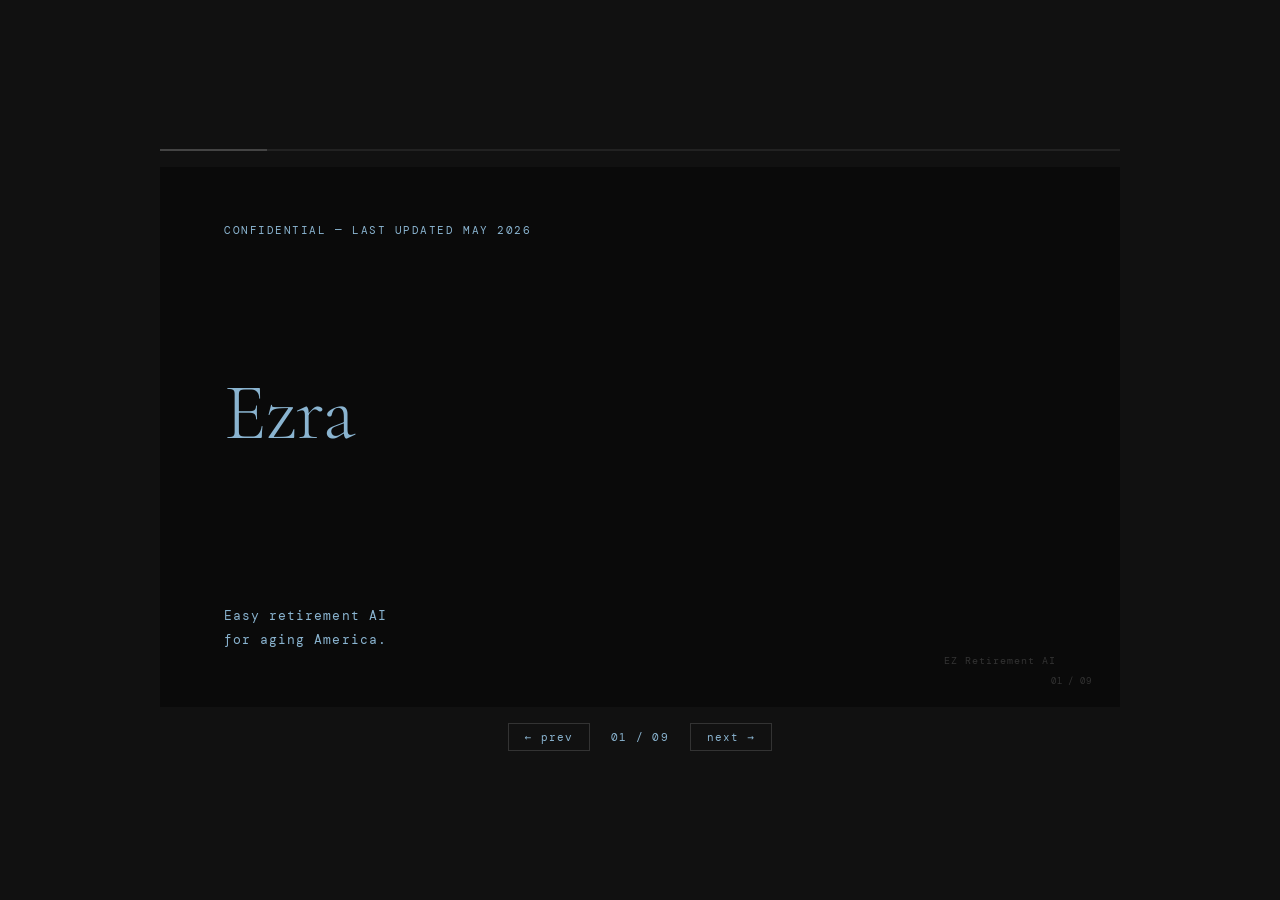
==== deck.html @ d8b6756f "initial landing page — Ezra trust-ezra site Hallmark Split Studio / Atelier-warm theme. Sections: he" ====
<!DOCTYPE html>
<html lang="en">
<head>
<meta charset="UTF-8">
<meta name="viewport" content="width=device-width, initial-scale=1.0">
<title>Ezra — Easy Retirement AI</title>
<link href="https://fonts.googleapis.com/css2?family=Cormorant+Garamond:ital,wght@0,300;0,400;0,500;1,300;1,400&family=DM+Mono:wght@300;400&display=swap" rel="stylesheet">
<style>
  :root {
    --black: #0a0a0a;
    --white: #f5f4f0;
    --grey-1: #1a1a1a;
    --grey-2: #2e2e2e;
    --grey-3: #555;
    --grey-4: #888;
    --grey-5: #bbb;
    --grey-6: #ddd;
    --grey-7: #ebebeb;
    --accent: #1a1a1a;
    --blue-dark: #1d3461;
    --blue-light: #8ab4d0;
    --slide-w: 960px;
    --slide-h: 540px;
  }

  * { margin: 0; padding: 0; box-sizing: border-box; }

  body {
    background: #111;
    display: flex;
    flex-direction: column;
    align-items: center;
    justify-content: center;
    min-height: 100vh;
    font-family: 'DM Mono', monospace;
    padding: 40px 20px;
    gap: 16px;
  }

  /* NAV */
  .nav {
    display: flex;
    align-items: center;
    gap: 20px;
    color: var(--blue-light);
    font-size: 11px;
    letter-spacing: 0.12em;
    text-transform: uppercase;
  }

  .nav button {
    background: none;
    border: 1px solid #333;
    color: var(--blue-light);
    font-family: 'DM Mono', monospace;
    font-size: 11px;
    letter-spacing: 0.1em;
    padding: 6px 16px;
    cursor: pointer;
    transition: all 0.2s;
  }
  .nav button:hover { border-color: #888; color: #ccc; }

  #slide-counter { min-width: 60px; text-align: center; }

  /* SLIDE WRAPPER */
  .deck {
    width: var(--slide-w);
    height: var(--slide-h);
    position: relative;
    overflow: hidden;
  }

  .slide {
    position: absolute;
    inset: 0;
    background: var(--white);
    display: none;
    opacity: 0;
    transition: opacity 0.4s ease;
  }
  .slide.active {
    display: flex;
    opacity: 1;
  }

  /* ─── SLIDE LAYOUTS ─── */

  /* slide inner padding */
  .s-inner {
    padding: 56px 64px;
    width: 100%;
    display: flex;
    flex-direction: column;
    justify-content: center;
  }

  .eyebrow {
    font-family: 'DM Mono', monospace;
    font-size: 10px;
    letter-spacing: 0.18em;
    text-transform: uppercase;
    color: var(--blue-dark);
    margin-bottom: 28px;
  }

  .display {
    font-family: 'Cormorant Garamond', serif;
    font-weight: 300;
    font-size: 72px;
    line-height: 1.0;
    color: var(--black);
    letter-spacing: -0.02em;
  }

  .display em {
    font-style: normal;
    color: var(--blue-dark);
  }

  .headline {
    font-family: 'Cormorant Garamond', serif;
    font-weight: 400;
    font-size: 42px;
    line-height: 1.15;
    color: var(--black);
    letter-spacing: -0.01em;
  }

  .headline em { font-style: normal; color: var(--blue-dark); }

  .subhead {
    font-family: 'DM Mono', monospace;
    font-size: 12px;
    line-height: 1.8;
    color: var(--blue-dark);
    letter-spacing: 0.02em;
    margin-top: 24px;
    max-width: 540px;
  }

  .rule {
    width: 40px;
    height: 1px;
    background: var(--grey-5);
    margin: 32px 0;
  }

  /* SLIDE 1 — COVER */
  #s1 {
    background: var(--black);
  }
  #s1 .s-inner {
    justify-content: space-between;
  }
  #s1 .display {
    color: var(--white);
    font-size: 80px;
  }
  #s1 .display em { color: var(--blue-light); }
  #s1 .tagline {
    font-family: 'DM Mono', monospace;
    font-size: 11px;
    color: var(--blue-light);
    letter-spacing: 0.14em;
    text-transform: uppercase;
  }
  #s1 .corner {
    font-family: 'DM Mono', monospace;
    font-size: 10px;
    color: #333;
    letter-spacing: 0.1em;
    position: absolute;
    bottom: 40px;
    right: 64px;
  }

  /* TWO-COL layout */
  .two-col {
    display: grid;
    grid-template-columns: 1fr 1fr;
    height: 100%;
  }
  .two-col .left {
    padding: 56px 48px 56px 64px;
    display: flex;
    flex-direction: column;
    justify-content: center;
    border-right: 1px solid var(--grey-6);
  }
  .two-col .right {
    padding: 56px 64px 56px 48px;
    display: flex;
    flex-direction: column;
    justify-content: center;
  }

  /* STAT BLOCKS */
  .stat-block {
    margin-top: 32px;
    display: flex;
    flex-direction: column;
    gap: 20px;
  }
  .stat {
    display: flex;
    align-items: baseline;
    gap: 12px;
  }
  .stat-num {
    font-family: 'Cormorant Garamond', serif;
    font-size: 36px;
    font-weight: 300;
    color: var(--black);
    line-height: 1;
  }
  .stat-label {
    font-family: 'DM Mono', monospace;
    font-size: 10px;
    color: var(--blue-dark);
    letter-spacing: 0.1em;
    text-transform: uppercase;
    line-height: 1.5;
    max-width: 200px;
  }

  /* BULLET LIST */
  .mono-list {
    list-style: none;
    margin-top: 24px;
    display: flex;
    flex-direction: column;
    gap: 14px;
  }
  .mono-list li {
    font-family: 'DM Mono', monospace;
    font-size: 11px;
    color: var(--blue-dark);
    letter-spacing: 0.02em;
    line-height: 1.6;
    padding-left: 16px;
    position: relative;
  }
  .mono-list li::before {
    content: '—';
    position: absolute;
    left: 0;
    color: var(--blue-dark);
  }

  /* CALLOUT BOX */
  .callout {
    border: 1px solid var(--grey-6);
    padding: 20px 24px;
    margin-top: 28px;
  }
  .callout-label {
    font-family: 'DM Mono', monospace;
    font-size: 9px;
    letter-spacing: 0.16em;
    text-transform: uppercase;
    color: var(--blue-dark);
    margin-bottom: 8px;
  }
  .callout-body {
    font-family: 'Cormorant Garamond', serif;
    font-size: 18px;
    font-weight: 400;
    color: var(--black);
    line-height: 1.4;
  }

  /* DARK PANEL */
  .dark-panel {
    background: var(--black);
  }
  .dark-panel .headline,
  .dark-panel .display { color: var(--white); }
  .dark-panel .headline em,
  .dark-panel .display em { color: var(--blue-light); }
  .dark-panel .subhead { color: var(--blue-light); }
  .dark-panel .eyebrow { color: var(--blue-light); }
  .dark-panel .mono-list li { color: var(--blue-light); }
  .dark-panel .mono-list li::before { color: var(--blue-light); }
  .dark-panel .stat-num { color: var(--white); }
  .dark-panel .stat-label { color: var(--blue-light); }
  .dark-panel .rule { background: #333; }

  /* SLIDE 9 — ECONOMICS INTERACTIVE */
  #s9 { background: var(--white); }
  #s9 .s-inner { padding: 40px 64px; justify-content: flex-start; }

  .econ-grid {
    display: grid;
    grid-template-columns: 1fr 1fr;
    gap: 32px;
    margin-top: 28px;
  }

  .econ-controls {
    display: flex;
    flex-direction: column;
    gap: 24px;
  }

  .slider-block { display: flex; flex-direction: column; gap: 8px; }

  .slider-label {
    display: flex;
    justify-content: space-between;
    align-items: baseline;
  }
  .slider-name {
    font-family: 'DM Mono', monospace;
    font-size: 10px;
    letter-spacing: 0.12em;
    text-transform: uppercase;
    color: var(--blue-dark);
  }
  .slider-val {
    font-family: 'Cormorant Garamond', serif;
    font-size: 20px;
    color: var(--black);
  }

  input[type=range] {
    -webkit-appearance: none;
    width: 100%;
    height: 1px;
    background: var(--grey-5);
    outline: none;
  }
  input[type=range]::-webkit-slider-thumb {
    -webkit-appearance: none;
    width: 12px;
    height: 12px;
    background: var(--black);
    cursor: pointer;
    border-radius: 0;
  }

  .econ-output {
    display: flex;
    flex-direction: column;
    justify-content: center;
    border-left: 1px solid var(--grey-6);
    padding-left: 32px;
    gap: 20px;
  }

  .arr-row {
    display: flex;
    flex-direction: column;
    gap: 4px;
  }
  .arr-label {
    font-family: 'DM Mono', monospace;
    font-size: 9px;
    letter-spacing: 0.16em;
    text-transform: uppercase;
    color: var(--blue-dark);
  }
  .arr-value {
    font-family: 'Cormorant Garamond', serif;
    font-size: 36px;
    font-weight: 300;
    color: var(--black);
    line-height: 1;
    transition: all 0.3s;
  }
  .arr-families {
    font-family: 'DM Mono', monospace;
    font-size: 10px;
    color: var(--blue-dark);
    margin-top: 2px;
  }

  .arr-bar {
    height: 2px;
    background: var(--grey-6);
    margin-top: 2px;
    position: relative;
    overflow: hidden;
  }
  .arr-bar-fill {
    position: absolute;
    left: 0; top: 0; bottom: 0;
    background: var(--black);
    transition: width 0.4s ease;
  }

  /* SLIDE NUMBER */
  .slide-num {
    position: absolute;
    bottom: 20px;
    right: 28px;
    font-family: 'DM Mono', monospace;
    font-size: 9px;
    color: var(--grey-5);
    letter-spacing: 0.1em;
  }
  #s1 .slide-num { color: #333; }

  /* PROGRESS BAR */
  .progress-bar {
    width: var(--slide-w);
    height: 2px;
    background: #222;
    position: relative;
  }
  .progress-fill {
    height: 100%;
    background: #444;
    transition: width 0.4s ease;
  }

  /* SMS MOCKUP */
  .sms-thread {
    display: flex;
    flex-direction: column;
    gap: 10px;
    margin-top: 16px;
  }
  .sms-msg {
    font-family: 'DM Mono', monospace;
    font-size: 10px;
    line-height: 1.6;
    padding: 10px 14px;
    max-width: 85%;
    letter-spacing: 0.01em;
  }
  .sms-msg.ezra {
    background: var(--grey-7);
    color: var(--blue-dark);
    align-self: flex-start;
  }
  .sms-msg.user {
    background: var(--black);
    color: #ccc;
    align-self: flex-end;
  }
  .sms-sender {
    font-size: 8px;
    letter-spacing: 0.12em;
    text-transform: uppercase;
    color: var(--blue-dark);
    margin-bottom: 2px;
  }
  .sms-wrapper { display: flex; flex-direction: column; }
  .sms-wrapper.right { align-items: flex-end; }

</style>
</head>
<body>

<!-- PROGRESS -->
<div class="progress-bar" style="width:var(--slide-w)">
  <div class="progress-fill" id="progress" style="width:11.1%"></div>
</div>

<!-- DECK -->
<div class="deck">

  <!-- S1: COVER -->
  <div class="slide active" id="s1">
    <div class="s-inner">
      <div class="tagline">Confidential — Last updated May 2026</div>
      <div class="display"><em>Ezra</em></div>
      <div style="margin-top:16px">
        <div style="font-family:'DM Mono',monospace;font-size:13px;color:var(--blue-light);letter-spacing:0.08em;line-height:1.8">
          Easy retirement AI<br>for aging America.
        </div>
      </div>
    </div>
    <div class="corner">EZ Retirement AI</div>
    <div class="slide-num">01 / 09</div>
  </div>

  <!-- S2: THE MOMENT -->
  <div class="slide" id="s2">
    <div class="two-col">
      <div class="left">
        <div class="eyebrow">The Moment</div>
        <div class="headline">The largest wealth<br>transfer in history<br><em>is happening now.</em></div>
      </div>
      <div class="right">
        <div class="stat-block">
          <div class="stat">
            <div class="stat-num">10,000</div>
            <div class="stat-label">Americans turning 65 every day for the next decade</div>
          </div>
          <div class="rule"></div>
          <div class="stat">
            <div class="stat-num">$80T</div>
            <div class="stat-label">in boomer wealth — the largest intergenerational concentration in history</div>
          </div>
          <div class="rule"></div>
          <div class="stat">
            <div class="stat-num">$180K</div>
            <div class="stat-label">average family loss from preventable tax and planning errors over retirement years</div>
          </div>
        </div>
      </div>
    </div>
    <div class="slide-num">02 / 09</div>
  </div>

  <!-- S3: WHY NOW -->
  <div class="slide dark-panel" id="s3">
    <div class="s-inner">
      <div class="eyebrow">Why Now</div>
      <div class="headline">These were always<br>high-value services.<br><em>They were never profitable at scale.</em></div>
      <div class="subhead">
        Medicare optimization, estate document drafting, withdrawal sequencing — the human labor cost always exceeded what most families would pay. LLMs flip the unit economics entirely. Services that required a $400/hr attorney or a $2,000/yr advisor now cost cents to deliver. The unlock isn't AI hype. It's a structural shift in cost structure.
      </div>
    </div>
    <div class="slide-num">03 / 09</div>
  </div>

  <!-- S4: ESTATE / TRUST — THE HOOK -->
  <div class="slide" id="s4">
    <div class="two-col">
      <div class="left">
        <div class="eyebrow">Revenue Layer 01 — The Hook</div>
        <div class="headline">Wealth transfer.<br><em>Optimizing what<br>$80T passes on.</em></div>
        <div class="callout">
          <div class="callout-label">The gap</div>
          <div class="callout-body">60–70% of homeowning boomer households benefit from a trust over a will. Only 30% have one. A revocable trust costs $3,000–7,000 from an attorney. Upload a tax return. Get a draft trust in minutes.</div>
        </div>
      </div>
      <div class="right">
        <ul class="mono-list">
          <li><strong>Trust structuring</strong> — upload a 1040-SR and Ezra extracts the family's financial picture, identifies probate exposure, and generates a draft trust. Attorney reviews and closes. ~$300 direct fee vs. $3K–7K from an attorney.</li>
          <li><strong>Account setup</strong> — 529s, UTMAs, DAFs, QCDs. Ezra identifies the gap, opens the account, earns the custodian referral. RIA registration converts this to a full advisory relationship at Series A.</li>
          <li><strong>Beneficiary gaps &amp; document staleness</strong> — designations override the will entirely. Ezra cross-references family structure and flags mismatches. Pure subscription value.</li>
          <li><strong>Later stage</strong> — Medicaid asset protection planning, irrevocable trust structures, special needs trusts routed to specialist counsel.</li>
        </ul>
      </div>
    </div>
    <div class="slide-num">04 / 09</div>
  </div>

  <!-- S5: MEDICARE -->
  <div class="slide" id="s5">
    <div class="two-col">
      <div class="left">
        <div class="eyebrow">Revenue Layer 02</div>
        <div class="headline">Medicare.<br><em>Pure savings.<br>No cost. No conflict.</em></div>
        <div class="callout">
          <div class="callout-label">The alignment</div>
          <div class="callout-body">Ezra earns a broker commission paid by the carrier at open enrollment — with full incentive to optimize. The family saves. The carrier pays. Ezra earns.</div>
        </div>
      </div>
      <div class="right">
        <ul class="mono-list">
          <li><strong>Open enrollment execution</strong> — Oct 15–Dec 7, annual plan comparison, switch executed in one reply. $100–200 broker commission, carrier-paid, recurring every year.</li>
          <li><strong>Medicaid &amp; LIS enrollment</strong> — many beneficiaries qualify for Low Income Subsidy ("Extra Help") reducing Part D premiums and copays significantly. No commission — pure mission alignment.</li>
          <li><strong>IRMAA monitoring</strong> — income proximity tracking year-round. One dollar over threshold = $2,000+ annual surcharge. Ezra watches so the family doesn't have to.</li>
          <li><strong>Later stage</strong> — Part D formulary optimization as prescriptions evolve; Advantage vs. supplement reassessment when health status shifts.</li>
        </ul>
      </div>
    </div>
    <div class="slide-num">05 / 09</div>
  </div>

  <!-- S6: SUBSCRIPTION -->
  <div class="slide" id="s6">
    <div class="s-inner" style="max-width:800px">
      <div class="eyebrow">The Retention Anchor</div>
      <div class="headline">Always-on monitoring.<br><em>Value is ambient — not episodic.</em></div>
      <div class="rule"></div>
      <div style="display:grid;grid-template-columns:1fr 1fr;gap:32px">
        <ul class="mono-list">
          <li>Subscription and bill drift detection</li>
          <li>Fraud and scam monitoring — highest-risk demographic for account takeover</li>
          <li>IRMAA income proximity tracking</li>
          <li>RMD deadline management</li>
        </ul>
        <ul class="mono-list">
          <li>Beneficiary and document staleness alerts</li>
          <li>Cash flow anomaly detection</li>
          <li>Savings rate optimization — HYSA, T-bill alternatives</li>
          <li>Social Security annual reassessment</li>
        </ul>
      </div>
      <div class="callout" style="margin-top:32px">
        <div class="callout-label">The logic</div>
        <div class="callout-body">Families keep paying even in months with no urgent action. The subscription is the floor — not the ceiling. $29/month.</div>
      </div>
    </div>
    <div class="slide-num">06 / 09</div>
  </div>

  <!-- S7: INTERFACE -->
  <div class="slide" id="s7">
    <div class="two-col">
      <div class="left">
        <div class="eyebrow">The Interface Advantage</div>
        <div class="headline">SMS for parents.<br>Dashboard for<br><em>the beneficiaries.</em></div>
        <div class="subhead" style="margin-top:20px;font-size:11px">
          The adult child (45–55, digitally native) is the entry point — they upload the tax return, review the trust draft, and decide when to bring the parent in. The SMS layer deepens the relationship once trust is established, not before. The millennial who saves their parents $8,400 in year one tells everyone they know. That's the viral loop.
        </div>
      </div>
      <div class="right" style="padding-top:40px">
        <div class="eyebrow" style="margin-bottom:16px">A real interaction</div>
        <div class="sms-thread">
          <div class="sms-wrapper">
            <div class="sms-sender">Ezra</div>
            <div class="sms-msg ezra">Hi Margaret — your Medicare Part D plan renews Dec 1st. I found a plan with identical coverage saving $340/year. Your daughter Linda can see this message too. Reply YES to switch, NO to keep your current plan.</div>
          </div>
          <div class="sms-wrapper right">
            <div class="sms-sender" style="text-align:right">Margaret</div>
            <div class="sms-msg user">YES</div>
          </div>
          <div class="sms-wrapper">
            <div class="sms-sender">Ezra</div>
            <div class="sms-msg ezra">Done. New plan starts Jan 1st. Confirmation sent to your email. Linda has been notified.</div>
          </div>
        </div>
      </div>
    </div>
    <div class="slide-num">07 / 09</div>
  </div>

  <!-- S8: MOAT -->
  <div class="slide dark-panel" id="s8">
    <div class="two-col">
      <div class="left dark-panel" style="border-right-color:#222">
        <div class="eyebrow">The Moat</div>
        <div class="headline" style="font-size:34px">Licensed infrastructure<br>compounds in ways<br><em>software cannot.</em></div>
        <div class="subhead" style="margin-top:24px">
          Pure software competitors can copy a dashboard. Nobody can quickly replicate years of carrier relationships, brokerage arrangements, and licensed infrastructure.
        </div>
      </div>
      <div class="right dark-panel">
        <ul class="mono-list" style="gap:18px">
          <li><strong style="color:#aaa">Medicare broker licensing</strong> — top 10 states cover ~60% of Medicare Advantage enrollment. Proprietary carrier data yields better recommendations.</li>
          <li><strong style="color:#aaa">RIA registration</strong> — makes withdrawal sequencing and Roth conversion recommendations legally clean.</li>
          <li><strong style="color:#aaa">Custodial relationships</strong> — unlocks float revenue on balance transfers. HYSA optimization becomes a revenue line.</li>
          <li><strong style="color:#aaa">The compounding logic</strong> — more enrollments → better carrier terms → better plan data → better recommendations → more enrollments.</li>
          <li><strong style="color:#aaa">Shortcut</strong> — acquire a small licensed Medicare brokerage or independent RIA rather than build from scratch. Licensed book + AI transformation of legacy pipeline.</li>
        </ul>
      </div>
    </div>
    <div class="slide-num">08 / 09</div>
  </div>

  <!-- S9: ECONOMICS -->
  <div class="slide" id="s9">
    <div class="s-inner">
      <div class="eyebrow">The Economics</div>
      <div class="headline" style="font-size:32px">Three revenue lines.<br><em>Tune the mix.</em></div>
      <div class="econ-grid">
        <div class="econ-controls">
          <div class="slider-block">
            <div class="slider-label">
              <span class="slider-name">Families</span>
              <span class="slider-val" id="fam-val">10,000</span>
            </div>
            <input type="range" id="fam" min="1000" max="100000" step="1000" value="10000">
          </div>
          <div class="slider-block">
            <div class="slider-label">
              <span class="slider-name">Subscription ($29/mo)</span>
              <span class="slider-val" id="sub-pct-val">70%</span>
            </div>
            <input type="range" id="sub-pct" min="0" max="100" step="5" value="70">
            <div style="font-family:'DM Mono',monospace;font-size:9px;color:var(--blue-dark);margin-top:4px">% of families paying</div>
          </div>
          <div class="slider-block">
            <div class="slider-label">
              <span class="slider-name">Medicare enrolled</span>
              <span class="slider-val" id="med-pct-val">40%</span>
            </div>
            <input type="range" id="med-pct" min="0" max="100" step="5" value="40">
            <div style="font-family:'DM Mono',monospace;font-size:9px;color:var(--blue-dark);margin-top:4px">$150 avg broker fee/yr</div>
          </div>
          <div class="slider-block">
            <div class="slider-label">
              <span class="slider-name">One-off services</span>
              <span class="slider-val" id="one-pct-val">15%</span>
            </div>
            <input type="range" id="one-pct" min="0" max="50" step="5" value="15">
            <div style="font-family:'DM Mono',monospace;font-size:9px;color:var(--blue-dark);margin-top:4px">$300 avg (trusts, referrals)</div>
          </div>
        </div>

        <div class="econ-output">
          <div class="arr-row">
            <div class="arr-label">Subscription ARR</div>
            <div class="arr-value" id="sub-arr">$2.4M</div>
            <div class="arr-bar"><div class="arr-bar-fill" id="sub-bar" style="width:0%"></div></div>
          </div>
          <div class="arr-row">
            <div class="arr-label">Medicare broker ARR</div>
            <div class="arr-value" id="med-arr">$600K</div>
            <div class="arr-bar"><div class="arr-bar-fill" id="med-bar" style="width:0%"></div></div>
          </div>
          <div class="arr-row">
            <div class="arr-label">One-off services</div>
            <div class="arr-value" id="one-arr">$450K</div>
            <div class="arr-bar"><div class="arr-bar-fill" id="one-bar" style="width:0%"></div></div>
          </div>
          <div style="border-top:1px solid var(--grey-6);padding-top:16px;margin-top:4px">
            <div class="arr-label">Total ARR</div>
            <div class="arr-value" id="total-arr" style="font-size:48px">$3.45M</div>
            <div class="arr-families" id="total-note">~10,000 families</div>
          </div>
        </div>
      </div>
    </div>
    <div class="slide-num">09 / 09</div>
  </div>

</div><!-- /deck -->

<!-- NAV -->
<div class="nav">
  <button onclick="go(-1)">← prev</button>
  <span id="slide-counter">01 / 09</span>
  <button onclick="go(1)">next →</button>
</div>

<script>
  let current = 0;
  const slides = document.querySelectorAll('.slide');
  const total = slides.length;

  function go(dir) {
    slides[current].classList.remove('active');
    current = Math.max(0, Math.min(total - 1, current + dir));
    slides[current].classList.add('active');
    document.getElementById('slide-counter').textContent =
      String(current + 1).padStart(2, '0') + ' / ' + String(total).padStart(2, '0');
    document.getElementById('progress').style.width = ((current + 1) / total * 100) + '%';
  }

  document.addEventListener('keydown', e => {
    if (e.key === 'ArrowRight' || e.key === 'ArrowDown') go(1);
    if (e.key === 'ArrowLeft' || e.key === 'ArrowUp') go(-1);
  });

  // ECONOMICS CALCULATOR
  function fmt(n) {
    if (n >= 1000000) return '$' + (n / 1000000).toFixed(2).replace(/\.?0+$/, '') + 'M';
    if (n >= 1000) return '$' + Math.round(n / 1000) + 'K';
    return '$' + n;
  }

  function calcEcon() {
    const fam = parseInt(document.getElementById('fam').value);
    const subPct = parseInt(document.getElementById('sub-pct').value) / 100;
    const medPct = parseInt(document.getElementById('med-pct').value) / 100;
    const onePct = parseInt(document.getElementById('one-pct').value) / 100;

    document.getElementById('fam-val').textContent = fam.toLocaleString();
    document.getElementById('sub-pct-val').textContent = Math.round(subPct * 100) + '%';
    document.getElementById('med-pct-val').textContent = Math.round(medPct * 100) + '%';
    document.getElementById('one-pct-val').textContent = Math.round(onePct * 100) + '%';

    const subArr = fam * subPct * 29 * 12;
    const medArr = fam * medPct * 150;
    const oneArr = fam * onePct * 300;
    const totalArr = subArr + medArr + oneArr;
    const maxArr = totalArr || 1;

    document.getElementById('sub-arr').textContent = fmt(subArr);
    document.getElementById('med-arr').textContent = fmt(medArr);
    document.getElementById('one-arr').textContent = fmt(oneArr);
    document.getElementById('total-arr').textContent = fmt(totalArr);
    document.getElementById('total-note').textContent = '~' + fam.toLocaleString() + ' families';

    document.getElementById('sub-bar').style.width = (subArr / maxArr * 100) + '%';
    document.getElementById('med-bar').style.width = (medArr / maxArr * 100) + '%';
    document.getElementById('one-bar').style.width = (oneArr / maxArr * 100) + '%';
  }

  ['fam', 'sub-pct', 'med-pct', 'one-pct'].forEach(id => {
    document.getElementById(id).addEventListener('input', calcEcon);
  });

  calcEcon();
</script>
</body>
</html>
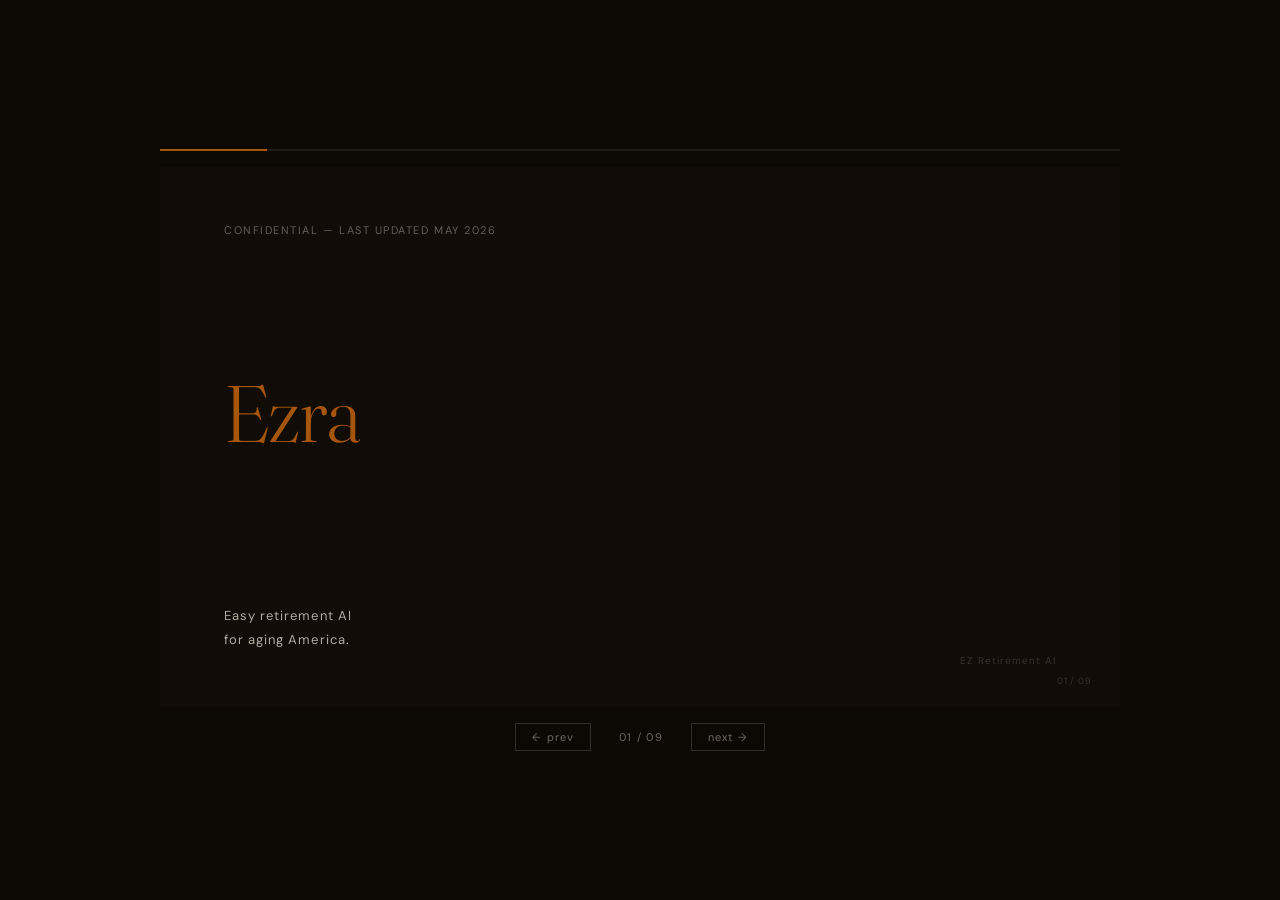
==== commit 759414c2: "restyle discovery + deck to Atelier-warm design system Fraunces + DM Sans replacing Cormorant + DM M" ====
--- a/deck.html
+++ b/deck.html
@@ -4,35 +4,45 @@
 <meta charset="UTF-8">
 <meta name="viewport" content="width=device-width, initial-scale=1.0">
 <title>Ezra — Easy Retirement AI</title>
-<link href="https://fonts.googleapis.com/css2?family=Cormorant+Garamond:ital,wght@0,300;0,400;0,500;1,300;1,400&family=DM+Mono:wght@300;400&display=swap" rel="stylesheet">
+<link rel="preconnect" href="https://fonts.googleapis.com">
+<link rel="preconnect" href="https://fonts.gstatic.com" crossorigin>
+<link href="https://fonts.googleapis.com/css2?family=Fraunces:opsz,wght@9..144,300;9..144,400;9..144,500&family=DM+Sans:wght@300;400;500&display=swap" rel="stylesheet">
+<link rel="stylesheet" href="tokens.css">
 <style>
+/* Hallmark redesign · deck.html · Atelier-warm · soft-luxury editorial */
+
   :root {
-    --black: #0a0a0a;
-    --white: #f5f4f0;
-    --grey-1: #1a1a1a;
-    --grey-2: #2e2e2e;
-    --grey-3: #555;
-    --grey-4: #888;
-    --grey-5: #bbb;
-    --grey-6: #ddd;
-    --grey-7: #ebebeb;
-    --accent: #1a1a1a;
-    --blue-dark: #1d3461;
-    --blue-light: #8ab4d0;
+    /* Map old names → new token system so HTML inline styles keep working */
+    --black:      var(--color-ink);
+    --white:      var(--color-paper);
+    --grey-1:     oklch(22% 0.012 78);
+    --grey-2:     oklch(26% 0.012 78);
+    --grey-3:     var(--color-ink-muted);
+    --grey-4:     var(--color-ink-faint);
+    --grey-5:     oklch(76% 0.018 80);
+    --grey-6:     var(--color-border);
+    --grey-7:     var(--color-surface);
+    --accent:     var(--color-ink);
+    --blue-dark:  var(--color-ink-muted);
+    --blue-light: oklch(74% 0.015 82);
     --slide-w: 960px;
     --slide-h: 540px;
   }
 
+  /* Override any remaining inline font-family references */
+  [style*="DM Mono"]   { font-family: var(--font-body) !important; }
+  [style*="Cormorant"] { font-family: var(--font-display) !important; }
+
   * { margin: 0; padding: 0; box-sizing: border-box; }
 
   body {
-    background: #111;
+    background: oklch(14% 0.012 78);
     display: flex;
     flex-direction: column;
     align-items: center;
     justify-content: center;
     min-height: 100vh;
-    font-family: 'DM Mono', monospace;
+    font-family: var(--font-body);
     padding: 40px 20px;
     gap: 16px;
   }
@@ -42,7 +52,7 @@
     display: flex;
     align-items: center;
     gap: 20px;
-    color: var(--blue-light);
+    color: oklch(52% 0.015 82);
     font-size: 11px;
     letter-spacing: 0.12em;
     text-transform: uppercase;
@@ -50,16 +60,16 @@
 
   .nav button {
     background: none;
-    border: 1px solid #333;
-    color: var(--blue-light);
-    font-family: 'DM Mono', monospace;
+    border: 1px solid oklch(30% 0.010 78);
+    color: oklch(52% 0.015 82);
+    font-family: var(--font-body);
     font-size: 11px;
     letter-spacing: 0.1em;
     padding: 6px 16px;
     cursor: pointer;
     transition: all 0.2s;
   }
-  .nav button:hover { border-color: #888; color: #ccc; }
+  .nav button:hover { border-color: oklch(55% 0.010 78); color: oklch(75% 0.015 82); }
 
   #slide-counter { min-width: 60px; text-align: center; }
 
@@ -74,7 +84,7 @@
   .slide {
     position: absolute;
     inset: 0;
-    background: var(--white);
+    background: var(--color-paper);
     display: none;
     opacity: 0;
     transition: opacity 0.4s ease;
@@ -85,8 +95,6 @@
   }
 
   /* ─── SLIDE LAYOUTS ─── */
-
-  /* slide inner padding */
   .s-inner {
     padding: 56px 64px;
     width: 100%;
@@ -96,45 +104,44 @@
   }
 
   .eyebrow {
-    font-family: 'DM Mono', monospace;
+    font-family: var(--font-body);
     font-size: 10px;
     letter-spacing: 0.18em;
     text-transform: uppercase;
-    color: var(--blue-dark);
+    color: var(--color-accent);
     margin-bottom: 28px;
   }
 
   .display {
-    font-family: 'Cormorant Garamond', serif;
+    font-family: var(--font-display);
     font-weight: 300;
     font-size: 72px;
     line-height: 1.0;
-    color: var(--black);
+    color: var(--color-ink);
     letter-spacing: -0.02em;
-  }
-
-  .display em {
     font-style: normal;
-    color: var(--blue-dark);
-  }
+  }
+
+  .display em { font-style: normal; color: var(--color-accent); }
 
   .headline {
-    font-family: 'Cormorant Garamond', serif;
+    font-family: var(--font-display);
     font-weight: 400;
     font-size: 42px;
     line-height: 1.15;
-    color: var(--black);
+    color: var(--color-ink);
     letter-spacing: -0.01em;
-  }
-
-  .headline em { font-style: normal; color: var(--blue-dark); }
+    font-style: normal;
+  }
+
+  .headline em { font-style: normal; color: var(--color-accent); }
 
   .subhead {
-    font-family: 'DM Mono', monospace;
+    font-family: var(--font-body);
     font-size: 12px;
     line-height: 1.8;
-    color: var(--blue-dark);
-    letter-spacing: 0.02em;
+    color: var(--color-ink-muted);
+    letter-spacing: 0.01em;
     margin-top: 24px;
     max-width: 540px;
   }
@@ -142,33 +149,26 @@
   .rule {
     width: 40px;
     height: 1px;
-    background: var(--grey-5);
+    background: var(--color-border);
     margin: 32px 0;
   }
 
   /* SLIDE 1 — COVER */
-  #s1 {
-    background: var(--black);
-  }
-  #s1 .s-inner {
-    justify-content: space-between;
-  }
-  #s1 .display {
-    color: var(--white);
-    font-size: 80px;
-  }
-  #s1 .display em { color: var(--blue-light); }
+  #s1 { background: var(--color-ink); }
+  #s1 .s-inner { justify-content: space-between; }
+  #s1 .display { color: var(--color-paper); font-size: 80px; }
+  #s1 .display em { color: var(--color-accent); }
   #s1 .tagline {
-    font-family: 'DM Mono', monospace;
+    font-family: var(--font-body);
     font-size: 11px;
-    color: var(--blue-light);
+    color: oklch(48% 0.015 78);
     letter-spacing: 0.14em;
     text-transform: uppercase;
   }
   #s1 .corner {
-    font-family: 'DM Mono', monospace;
+    font-family: var(--font-body);
     font-size: 10px;
-    color: #333;
+    color: oklch(32% 0.012 78);
     letter-spacing: 0.1em;
     position: absolute;
     bottom: 40px;
@@ -186,7 +186,7 @@
     display: flex;
     flex-direction: column;
     justify-content: center;
-    border-right: 1px solid var(--grey-6);
+    border-right: 1px solid var(--color-border);
   }
   .two-col .right {
     padding: 56px 64px 56px 48px;
@@ -196,256 +196,165 @@
   }
 
   /* STAT BLOCKS */
-  .stat-block {
-    margin-top: 32px;
-    display: flex;
-    flex-direction: column;
-    gap: 20px;
-  }
-  .stat {
-    display: flex;
-    align-items: baseline;
-    gap: 12px;
-  }
+  .stat-block { margin-top: 32px; display: flex; flex-direction: column; gap: 20px; }
+  .stat { display: flex; align-items: baseline; gap: 12px; }
   .stat-num {
-    font-family: 'Cormorant Garamond', serif;
+    font-family: var(--font-display);
     font-size: 36px;
     font-weight: 300;
-    color: var(--black);
+    font-style: normal;
+    color: var(--color-ink);
     line-height: 1;
   }
   .stat-label {
-    font-family: 'DM Mono', monospace;
+    font-family: var(--font-body);
     font-size: 10px;
-    color: var(--blue-dark);
-    letter-spacing: 0.1em;
+    color: var(--color-ink-muted);
+    letter-spacing: 0.08em;
     text-transform: uppercase;
     line-height: 1.5;
     max-width: 200px;
   }
 
   /* BULLET LIST */
-  .mono-list {
-    list-style: none;
-    margin-top: 24px;
-    display: flex;
-    flex-direction: column;
-    gap: 14px;
-  }
+  .mono-list { list-style: none; margin-top: 24px; display: flex; flex-direction: column; gap: 14px; }
   .mono-list li {
-    font-family: 'DM Mono', monospace;
+    font-family: var(--font-body);
     font-size: 11px;
-    color: var(--blue-dark);
-    letter-spacing: 0.02em;
+    color: var(--color-ink-muted);
+    letter-spacing: 0.01em;
     line-height: 1.6;
     padding-left: 16px;
     position: relative;
   }
-  .mono-list li::before {
-    content: '—';
-    position: absolute;
-    left: 0;
-    color: var(--blue-dark);
-  }
+  .mono-list li::before { content: '—'; position: absolute; left: 0; color: var(--color-accent); }
 
   /* CALLOUT BOX */
-  .callout {
-    border: 1px solid var(--grey-6);
-    padding: 20px 24px;
-    margin-top: 28px;
-  }
+  .callout { border: 1px solid var(--color-border); padding: 20px 24px; margin-top: 28px; background: var(--color-surface); }
   .callout-label {
-    font-family: 'DM Mono', monospace;
+    font-family: var(--font-body);
     font-size: 9px;
     letter-spacing: 0.16em;
     text-transform: uppercase;
-    color: var(--blue-dark);
+    color: var(--color-ink-faint);
     margin-bottom: 8px;
   }
   .callout-body {
-    font-family: 'Cormorant Garamond', serif;
+    font-family: var(--font-display);
     font-size: 18px;
     font-weight: 400;
-    color: var(--black);
+    font-style: normal;
+    color: var(--color-ink);
     line-height: 1.4;
   }
 
   /* DARK PANEL */
-  .dark-panel {
-    background: var(--black);
-  }
+  .dark-panel { background: var(--color-ink); }
   .dark-panel .headline,
-  .dark-panel .display { color: var(--white); }
+  .dark-panel .display { color: var(--color-paper); }
   .dark-panel .headline em,
-  .dark-panel .display em { color: var(--blue-light); }
-  .dark-panel .subhead { color: var(--blue-light); }
-  .dark-panel .eyebrow { color: var(--blue-light); }
-  .dark-panel .mono-list li { color: var(--blue-light); }
-  .dark-panel .mono-list li::before { color: var(--blue-light); }
-  .dark-panel .stat-num { color: var(--white); }
-  .dark-panel .stat-label { color: var(--blue-light); }
-  .dark-panel .rule { background: #333; }
-
-  /* SLIDE 9 — ECONOMICS INTERACTIVE */
-  #s9 { background: var(--white); }
+  .dark-panel .display em { color: var(--color-accent); }
+  .dark-panel .subhead { color: oklch(62% 0.015 82); }
+  .dark-panel .eyebrow { color: var(--color-accent); }
+  .dark-panel .mono-list li { color: oklch(60% 0.015 82); }
+  .dark-panel .mono-list li::before { color: var(--color-accent); }
+  .dark-panel .stat-num { color: var(--color-paper); }
+  .dark-panel .stat-label { color: oklch(60% 0.015 82); }
+  .dark-panel .rule { background: oklch(28% 0.012 78); }
+  .dark-panel .two-col .left { border-right-color: oklch(26% 0.012 78); }
+  .dark-panel .callout { background: oklch(22% 0.012 78); border-color: oklch(28% 0.012 78); }
+  .dark-panel .callout-label { color: oklch(50% 0.012 78); }
+  .dark-panel .callout-body { color: var(--color-paper); }
+
+  /* SLIDE 9 — ECONOMICS */
+  #s9 { background: var(--color-paper); }
   #s9 .s-inner { padding: 40px 64px; justify-content: flex-start; }
 
-  .econ-grid {
-    display: grid;
-    grid-template-columns: 1fr 1fr;
-    gap: 32px;
-    margin-top: 28px;
-  }
-
-  .econ-controls {
-    display: flex;
-    flex-direction: column;
-    gap: 24px;
-  }
-
+  .econ-grid { display: grid; grid-template-columns: 1fr 1fr; gap: 32px; margin-top: 28px; }
+  .econ-controls { display: flex; flex-direction: column; gap: 24px; }
   .slider-block { display: flex; flex-direction: column; gap: 8px; }
-
-  .slider-label {
-    display: flex;
-    justify-content: space-between;
-    align-items: baseline;
-  }
+  .slider-label { display: flex; justify-content: space-between; align-items: baseline; }
   .slider-name {
-    font-family: 'DM Mono', monospace;
+    font-family: var(--font-body);
     font-size: 10px;
     letter-spacing: 0.12em;
     text-transform: uppercase;
-    color: var(--blue-dark);
+    color: var(--color-ink-muted);
   }
   .slider-val {
-    font-family: 'Cormorant Garamond', serif;
+    font-family: var(--font-display);
     font-size: 20px;
-    color: var(--black);
+    font-style: normal;
+    color: var(--color-ink);
   }
 
   input[type=range] {
     -webkit-appearance: none;
     width: 100%;
     height: 1px;
-    background: var(--grey-5);
+    background: var(--color-rule);
     outline: none;
   }
   input[type=range]::-webkit-slider-thumb {
     -webkit-appearance: none;
     width: 12px;
     height: 12px;
-    background: var(--black);
+    background: var(--color-ink);
     cursor: pointer;
     border-radius: 0;
   }
 
-  .econ-output {
-    display: flex;
-    flex-direction: column;
-    justify-content: center;
-    border-left: 1px solid var(--grey-6);
-    padding-left: 32px;
-    gap: 20px;
-  }
-
-  .arr-row {
-    display: flex;
-    flex-direction: column;
-    gap: 4px;
-  }
+  .econ-output { display: flex; flex-direction: column; justify-content: center; border-left: 1px solid var(--color-border); padding-left: 32px; gap: 20px; }
+  .arr-row { display: flex; flex-direction: column; gap: 4px; }
   .arr-label {
-    font-family: 'DM Mono', monospace;
+    font-family: var(--font-body);
     font-size: 9px;
     letter-spacing: 0.16em;
     text-transform: uppercase;
-    color: var(--blue-dark);
+    color: var(--color-ink-faint);
   }
   .arr-value {
-    font-family: 'Cormorant Garamond', serif;
+    font-family: var(--font-display);
     font-size: 36px;
     font-weight: 300;
-    color: var(--black);
+    font-style: normal;
+    color: var(--color-ink);
     line-height: 1;
     transition: all 0.3s;
   }
-  .arr-families {
-    font-family: 'DM Mono', monospace;
-    font-size: 10px;
-    color: var(--blue-dark);
-    margin-top: 2px;
-  }
-
-  .arr-bar {
-    height: 2px;
-    background: var(--grey-6);
-    margin-top: 2px;
-    position: relative;
-    overflow: hidden;
-  }
-  .arr-bar-fill {
-    position: absolute;
-    left: 0; top: 0; bottom: 0;
-    background: var(--black);
-    transition: width 0.4s ease;
-  }
+  .arr-families { font-family: var(--font-body); font-size: 10px; color: var(--color-ink-muted); margin-top: 2px; }
+  .arr-bar { height: 2px; background: var(--color-surface); margin-top: 2px; position: relative; overflow: hidden; }
+  .arr-bar-fill { position: absolute; left: 0; top: 0; bottom: 0; background: var(--color-accent); transition: width 0.4s ease; }
 
   /* SLIDE NUMBER */
   .slide-num {
     position: absolute;
     bottom: 20px;
     right: 28px;
-    font-family: 'DM Mono', monospace;
+    font-family: var(--font-body);
     font-size: 9px;
-    color: var(--grey-5);
+    color: var(--color-ink-faint);
     letter-spacing: 0.1em;
   }
-  #s1 .slide-num { color: #333; }
+  #s1 .slide-num { color: oklch(32% 0.012 78); }
 
   /* PROGRESS BAR */
-  .progress-bar {
-    width: var(--slide-w);
-    height: 2px;
-    background: #222;
-    position: relative;
-  }
-  .progress-fill {
-    height: 100%;
-    background: #444;
-    transition: width 0.4s ease;
-  }
+  .progress-bar { width: var(--slide-w); height: 2px; background: oklch(22% 0.012 78); position: relative; }
+  .progress-fill { height: 100%; background: var(--color-accent); transition: width 0.4s ease; }
 
   /* SMS MOCKUP */
-  .sms-thread {
-    display: flex;
-    flex-direction: column;
-    gap: 10px;
-    margin-top: 16px;
-  }
+  .sms-thread { display: flex; flex-direction: column; gap: 10px; margin-top: 16px; }
   .sms-msg {
-    font-family: 'DM Mono', monospace;
+    font-family: var(--font-body);
     font-size: 10px;
     line-height: 1.6;
     padding: 10px 14px;
     max-width: 85%;
     letter-spacing: 0.01em;
   }
-  .sms-msg.ezra {
-    background: var(--grey-7);
-    color: var(--blue-dark);
-    align-self: flex-start;
-  }
-  .sms-msg.user {
-    background: var(--black);
-    color: #ccc;
-    align-self: flex-end;
-  }
-  .sms-sender {
-    font-size: 8px;
-    letter-spacing: 0.12em;
-    text-transform: uppercase;
-    color: var(--blue-dark);
-    margin-bottom: 2px;
-  }
+  .sms-msg.ezra  { background: var(--color-surface); color: var(--color-ink-muted); align-self: flex-start; }
+  .sms-msg.user  { background: var(--color-ink); color: var(--color-paper); align-self: flex-end; }
+  .sms-sender { font-size: 8px; letter-spacing: 0.12em; text-transform: uppercase; color: var(--color-ink-faint); margin-bottom: 2px; }
   .sms-wrapper { display: flex; flex-direction: column; }
   .sms-wrapper.right { align-items: flex-end; }
 
--- a/tokens.css
+++ b/tokens.css
@@ -0,0 +1,63 @@
+/* Hallmark · tokens · Atelier-warm · soft-luxury editorial
+ * paper-band: light · display-style: classical-serif · accent-hue: warm-amber
+ */
+:root {
+  /* ── COLOR ── */
+  --color-paper:          oklch(97%   0.012  78);   /* warm cream */
+  --color-ink:            oklch(16%   0.015  75);   /* near-black, warm */
+  --color-ink-muted:      oklch(46%   0.022  78);   /* warm mid-grey */
+  --color-ink-faint:      oklch(68%   0.018  78);   /* light warm grey */
+  --color-accent:         oklch(54%   0.13   55);   /* amber-gold */
+  --color-accent-tint:    oklch(94%   0.045  80);   /* pale amber, for tags */
+  --color-surface:        oklch(94%   0.018  80);   /* warm off-white card bg */
+  --color-border:         oklch(88%   0.020  80);   /* warm divider */
+  --color-rule:           oklch(80%   0.025  78);   /* slightly stronger rule */
+  --color-shadow-sm:      oklch(0%    0      0  / 0.05);
+  --color-shadow-md:      oklch(0%    0      0  / 0.04);
+
+  /* SMS bubbles */
+  --color-bubble-ezra:    oklch(90%   0.018  80);   /* warm light grey */
+  --color-bubble-parent:  oklch(90%   0.05   145 / 0.5);  /* soft sage */
+  --color-bubble-child:   oklch(90%   0.04   230 / 0.5);  /* soft slate-blue */
+
+  /* ── TYPOGRAPHY ── */
+  --font-display: 'Fraunces', Georgia, serif;
+  --font-body:    'DM Sans', system-ui, sans-serif;
+
+  /* ── TEXT SCALE (major third, 4px base) ── */
+  --text-xs:          0.75rem;    /*  12px */
+  --text-sm:          0.875rem;   /*  14px */
+  --text-base:        1rem;       /*  16px */
+  --text-lg:          1.125rem;   /*  18px */
+  --text-xl:          1.25rem;    /*  20px */
+  --text-2xl:         1.5rem;     /*  24px */
+  --text-3xl:         2rem;       /*  32px */
+  --text-4xl:         2.75rem;    /*  44px */
+  --text-display-s:   3.5rem;     /*  56px */
+  --text-display:     4.5rem;     /*  72px */
+
+  /* ── SPACING (4pt scale) ── */
+  --space-xs:   0.25rem;   /*  4px */
+  --space-sm:   0.5rem;    /*  8px */
+  --space-md:   1rem;      /* 16px */
+  --space-lg:   1.5rem;    /* 24px */
+  --space-xl:   2rem;      /* 32px */
+  --space-2xl:  3rem;      /* 48px */
+  --space-3xl:  4rem;      /* 64px */
+  --space-4xl:  6rem;      /* 96px */
+  --space-5xl:  8rem;      /* 128px */
+
+  /* ── MOTION ── */
+  --dur-fast:   150ms;
+  --dur-base:   250ms;
+  --dur-slow:   420ms;
+  --ease-out:     cubic-bezier(0.16, 1, 0.3, 1);
+  --ease-in:      cubic-bezier(0.7, 0, 0.84, 0);
+  --ease-in-out:  cubic-bezier(0.65, 0, 0.35, 1);
+
+  /* ── RADIUS ── */
+  --radius-sm:    4px;
+  --radius-md:    8px;
+  --radius-lg:   16px;
+  --radius-pill: 100px;
+}
